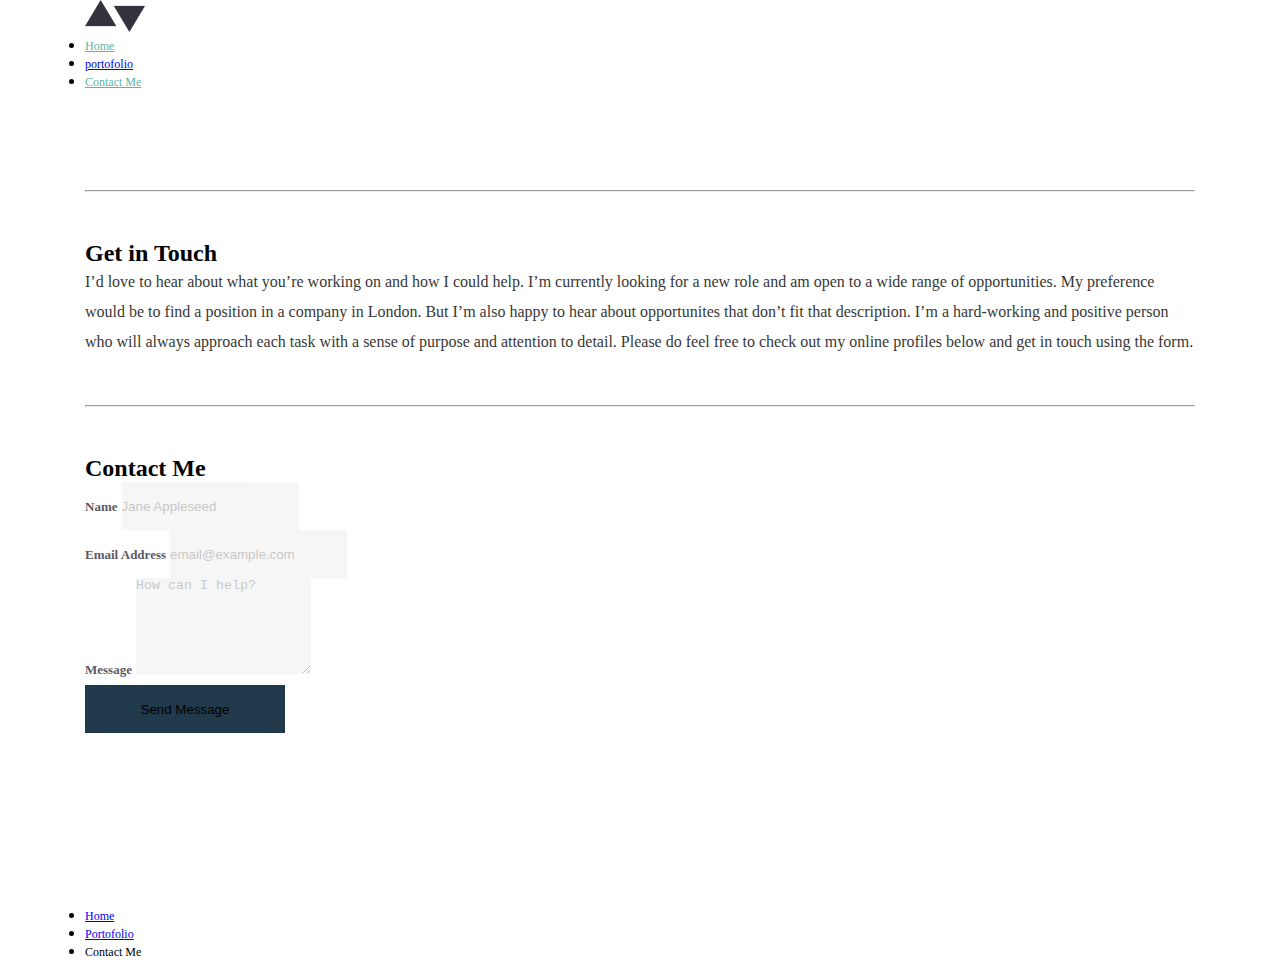
==== contact.html @ 2fd14664 "laziza-contact_me" ====
<!DOCTYPE html>
<html lang="en">
<head>
    <meta charset="UTF-8">
    <meta name="viewport" content="width=device-width, initial-scale=1.0">
    <link rel="stylesheet" href="https://cdnjs.cloudflare.com/ajax/libs/font-awesome/6.1.2/css/all.min.css" integrity="sha512-1sCRPdkRXhBV2PBLUdRb4tMg1w2YPf37qatUFeS7zlBy7jJI8Lf4VHwWfZZfpXtYSLy85pkm9GaYVYMfw5BC1A==" crossorigin="anonymous" referrerpolicy="no-referrer" />
    <link rel="stylesheet" href="/bootstrap-5.2.0-dist/bootstrap-5.2.0-dist/css/bootstrap.min.css">
    <link rel="stylesheet" href="/bootstrap-5.2.0-dist/bootstrap-5.2.0-dist/js/bootstrap.min.js">
    <!-- main css -->
    <link rel="stylesheet" href="./styles/contact_style.css">
    <title>Contact Me</title>
</head>
<body>
    <header>
        <nav class="nav">
            <div class="containers d-flex justify-content-between align-items-center">
                <img src="/images/contact__header-logo.png" alt="" class="navbar-brand">
                <ul class="nav align-items-center  text-uppercase">
                  <li class="nav-item">
                    <a class="nav-link text-dark active" aria-current="page" href="#">Home</a>
                  </li>
                  <li class="nav-item">
                    <a class="nav-link text-dark" href="#">portofolio</a>
                  </li>
                  <li class="nav-item">
                    <a class="nav-link text-dark active" aria-current="true" href="#">Contact Me</a>
                  </li>
                </ul>
            </div>
          </nav>
          
    </header>
    <main>
        <div class="containers">
            <hr>
            <div class="row touch">
                <div class="col-6">
                    <h2>Get in Touch</h2>
                </div>
                <div class="col-6 touch_body">
                    <p class="touch__text">I’d love to hear about what you’re working on and how I could help. I’m currently looking for a new role and am open to a wide range of opportunities. My preference would be to find a position in a company in London. But I’m also happy to hear about opportunites that don’t fit that description. I’m a hard-working and positive person who will always approach each task with a sense of purpose and attention to detail. Please do feel free to check out my online profiles below and get in touch using the form.</p>
                    <div class="touch__links ">
                        <a href="#" class="link"><i class="fa-brands fa-github"></i></a>
                        <a href="#" class="link"><i class="fa-brands fa-twitter"></i></a>
                        <a href="#" class="link"><i class="fa-brands fa-linkedin"></i></a>
                    </div>
                </div>
            </div>
        </div>
        <div class="contact">
            <div class="containers">
                <hr>
                <div class="row touch">
                    <div class="col-6">
                        <h2>Contact Me</h2>
                    </div>
                    <div class="col-6 touch_body">
                        <div class="mb-5">
                            <label for="exampleFormControlInput1" class="form-label">Name</label>
                            <input type="name" class="form-control " id="exampleFormControlInput1" placeholder="Jane Appleseed">
                        </div>
                        <div class="mb-5">
                            <label for="exampleFormControlInput1" class="form-label">Email Address</label>
                            <input type="email" class="form-control" id="exampleFormControlInput1" placeholder="email@example.com">
                        </div>
                        <div class="mb-5">
                            <label for="exampleFormControlTextarea1" class="form-label">Message</label>
                            <textarea class="form-control textarea" id="exampleFormControlTextarea1" rows="3" placeholder="How can I help?"></textarea>
                        </div>
                        <div class="mb-5">
                            <button type="submit" class="contact-btn text-uppercase text-light">Send Message</button>
                        </div>
                    </div>
                </div>
            </div>
        </div>
    </main>
    <footer class="footer bg-dark pt-4">
        <div class="containers">
            <nav class="footer__box align-items-center d-flex flex-row">
                  
                <img src="/images/contact__footer_logo.png" alt="" class="navbar-brand">
                  
                  <div class="collapse navbar-collapse d-flex justify-content-between" id="navbarSupportedContent">
                    <ul class="navbar-nav d-flex flex-row align-items-center  text-uppercase ms-4">
                      <li class="nav-item mx-4">
                        <a class="nav-link text-light" aria-current="page" href="#">Home</a>
                      </li>
                      <li class="nav-item mx-4">
                        <a class="nav-link text-light" href="#">Portofolio</a>
                      </li>
                      <li class="nav-item mx-4">
                        <a class="nav-link text-light">Contact Me</a>
                      </li>
                    </ul>
                    <div class="touch__links text-light">
                        <a href="#" class="footer__link ms-4"><i class="fa-brands fa-github"></i></a>
                        <a href="#" class="footer__link ms-4"><i class="fa-brands fa-twitter"></i></a>
                        <a href="#" class="footer__link ms-4"><i class="fa-brands fa-linkedin"></i></a>
                    </div>
                  </div>
            
                </nav>
        </div>
    </footer>
</body>
</html>
---- styles/contact_style.css ----
*{
    padding: 0;
    margin: 0;
    box-sizing: border-box;
}
.containers{
    width: 1110px;
    margin: auto;
}
.nav{
    height: 190px;
}
.nav-link{
    font-weight: 400;
    font-size: 12px;
    line-height: 14px;
}
.active{
    color: #5FB4A2;
}
.row{
    padding: 48px 0;
}
.touch__text{
    font-weight: 400;
    font-size: 16px;
    line-height: 30px;
    opacity: 0.8;
}
.link{
    color: #33323D;
    font-size: 24px;
}
.form-label{
    color: #33323D;
    font-size: 13px;
    font-weight: 700;
    line-height: 30px;
    opacity: 0.8;
}
.form-control{
    background-color:#eaeaeb;
    border: none;
    height: 48px;
    opacity: 0.4;
}
.textarea{
    height: 96px;
}
.contact-btn{
    width: 200px;
    height: 48px;
    border: none;
    background-color:#203A4C;
    margin-bottom: 89px;
}
.footer{
    height: 80px;
}
.footer__link{
    color: white;
    font-size: 24px;
}
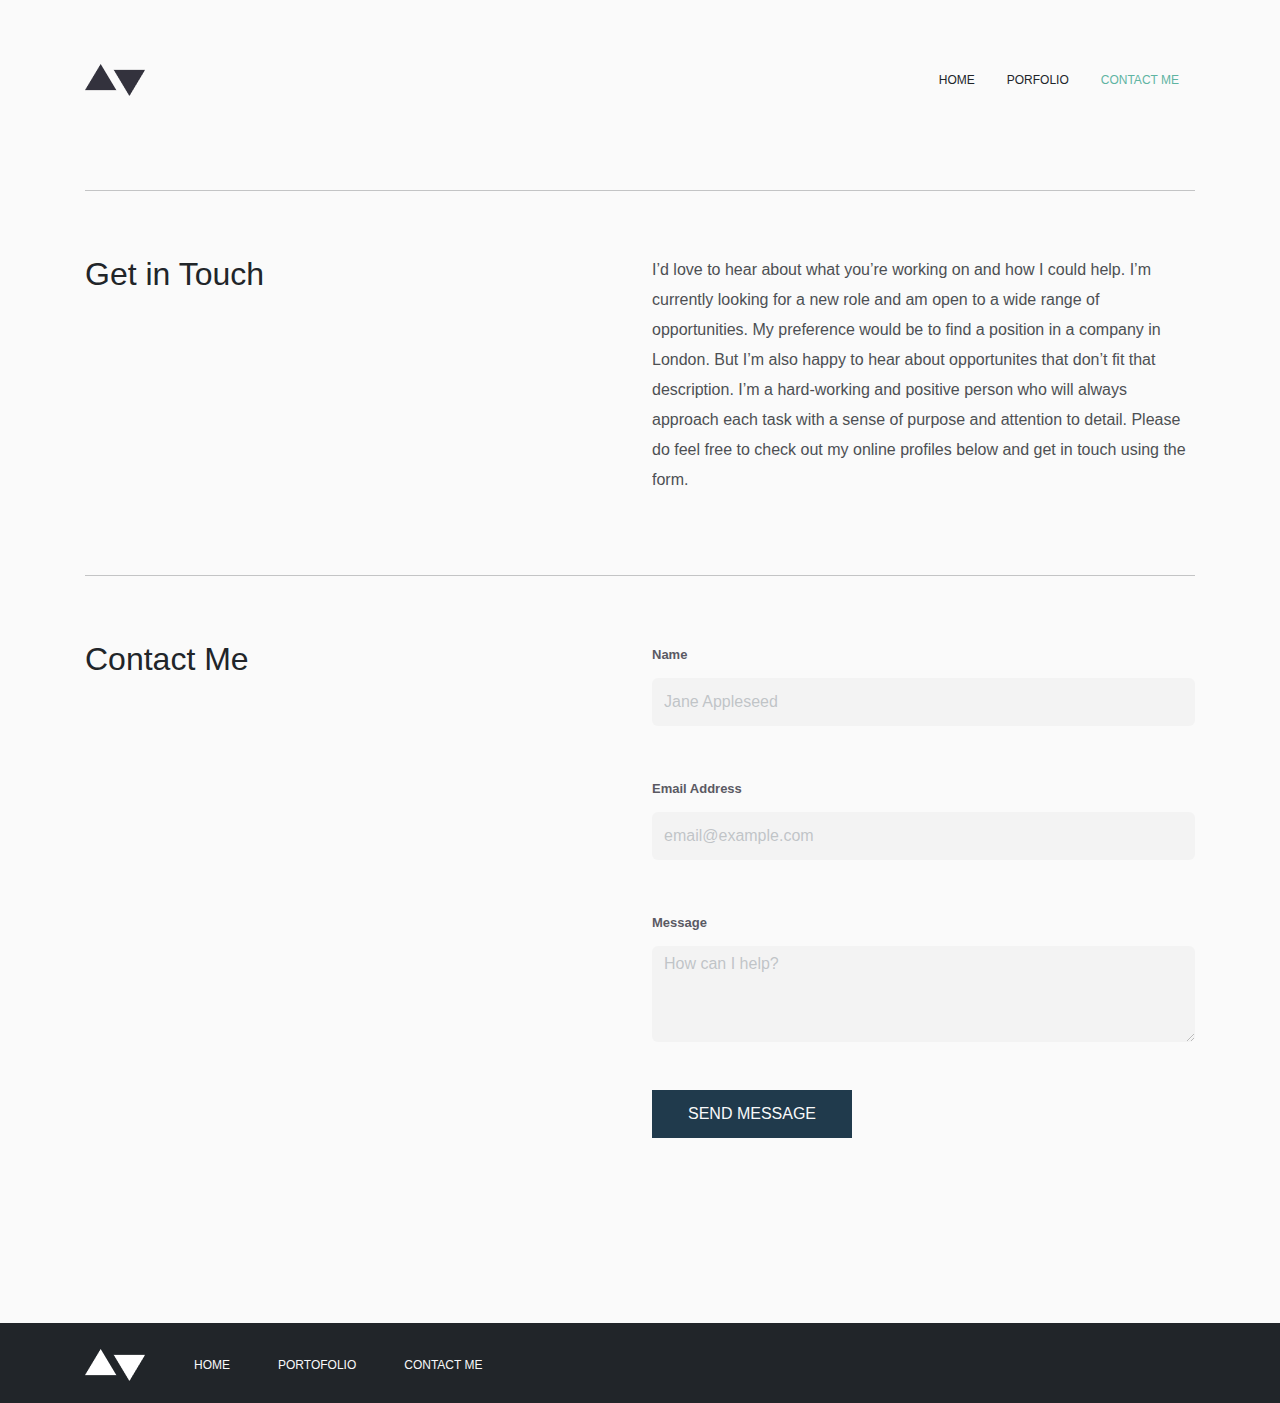
==== commit f202c5fd: "contact new version" ====
--- a/contact.html
+++ b/contact.html
@@ -3,10 +3,10 @@
 <head>
     <meta charset="UTF-8">
     <meta name="viewport" content="width=device-width, initial-scale=1.0">
-    <link rel="stylesheet" href="https://cdnjs.cloudflare.com/ajax/libs/font-awesome/6.1.2/css/all.min.css" integrity="sha512-1sCRPdkRXhBV2PBLUdRb4tMg1w2YPf37qatUFeS7zlBy7jJI8Lf4VHwWfZZfpXtYSLy85pkm9GaYVYMfw5BC1A==" crossorigin="anonymous" referrerpolicy="no-referrer" />
-    <link rel="stylesheet" href="/bootstrap-5.2.0-dist/bootstrap-5.2.0-dist/css/bootstrap.min.css">
-    <link rel="stylesheet" href="/bootstrap-5.2.0-dist/bootstrap-5.2.0-dist/js/bootstrap.min.js">
-    <!-- main css -->
+  <link rel="stylesheet" href="https://cdnjs.cloudflare.com/ajax/libs/font-awesome/6.1.2/css/all.min.css" integrity="sha512-1sCRPdkRXhBV2PBLUdRb4tMg1w2YPf37qatUFeS7zlBy7jJI8Lf4VHwWfZZfpXtYSLy85pkm9GaYVYMfw5BC1A==" crossorigin="anonymous" referrerpolicy="no-referrer" />
+  <link rel="preconnect" href="https://fonts.googleapis.com">
+<link rel="preconnect" href="https://fonts.gstatic.com" crossorigin>  
+  <link rel="stylesheet" href="./bootstrap-5.2.0-dist/css/bootstrap.min.css">
     <link rel="stylesheet" href="./styles/contact_style.css">
     <title>Contact Me</title>
 </head>
@@ -14,22 +14,37 @@
     <header>
         <nav class="nav">
             <div class="containers d-flex justify-content-between align-items-center">
-                <img src="/images/contact__header-logo.png" alt="" class="navbar-brand">
+                <a href="">
+                    <img src="/images/contact__header-logo.png" alt="" class="navbar-brand">
+                </a>
                 <ul class="nav align-items-center  text-uppercase">
                   <li class="nav-item">
-                    <a class="nav-link text-dark active" aria-current="page" href="#">Home</a>
+                    <a class="nav-link text-dark active" href="#">Home</a>
                   </li>
                   <li class="nav-item">
-                    <a class="nav-link text-dark" href="#">portofolio</a>
+                    <a class="nav-link text-dark dm" href="#">
+                        <span>Porfolio</span>
+                        <span class="fas fa-caret-down"></span>
+                        <div class="dropdawn__manu">
+                        <ul class="dropdawn__menu__list">
+                          <li><a href="#" class="dropdawn-link">Portfolio-1</a></li>
+                          <li><a href="./portfolio-2.html" class="dropdawn-link">Portfolio-2</a></li>
+                          <li><a href="./portfolio-3.html" class="dropdawn-link">Portfolio-3</a></li>
+                          <li><a href="./portfolio-4.html" class="dropdawn-link">Portfolio-4</a></li>
+                          <li><a href="./portfolio-5.html" class="dropdawn-link">Portfolio-5</a></li>
+                        </ul>
+                        </div>              
+                    </a>
                   </li>
                   <li class="nav-item">
-                    <a class="nav-link text-dark active" aria-current="true" href="#">Contact Me</a>
+                    <a class="nav-link  color" id="cr" href="#">Contact Me</a>
                   </li>
                 </ul>
             </div>
           </nav>
           
     </header>
+    
     <main>
         <div class="containers">
             <hr>
--- a/styles/contact_style.css
+++ b/styles/contact_style.css
@@ -3,34 +3,89 @@
     margin: 0;
     box-sizing: border-box;
 }
+
+body{
+    background: #FAFAFA;
+    font-family: 'Ibarra Real Nova', serif;
+  font-family: 'Public Sans', sans-serif;
+  }
+
 .containers{
     width: 1110px;
-    margin: auto;
+    margin:0 auto;
 }
+
+header{
+    margin-top: 64px;
+    margin-bottom: 94px;
+}
+
 .nav{
-    height: 190px;
+
 }
+
+.nav-item{
+    position: relative;    
+}
+
 .nav-link{
     font-weight: 400;
     font-size: 12px;
     line-height: 14px;
 }
-.active{
-    color: #5FB4A2;
+
+.dm{
+    /* padding: 9px 0; */
 }
+
+.dm:hover+.dropdawn__manu,
+.dropdawn__manu:hover,.dropdawn__manu__list:hover{
+display: block;
+}
+
+.dropdawn__manu{
+  position: absolute;
+  left: -30px;
+  top: 10px;
+  width: 150px;
+  display: none;
+  padding-top: 3px;
+}
+
+.dropdawn__menu__list{
+  background:black;
+list-style-type: none;
+display:block;
+  font-size:11px;
+  font-weight: 700;
+}
+
+.dropdawn__menu__list li{
+  padding:10px;
+  margin: 0;
+}
+
+.dropdawn-link{
+  text-decoration: none;
+  color: white;
+}
+
 .row{
     padding: 48px 0;
 }
+
 .touch__text{
     font-weight: 400;
     font-size: 16px;
     line-height: 30px;
     opacity: 0.8;
 }
+
 .link{
     color: #33323D;
     font-size: 24px;
 }
+
 .form-label{
     color: #33323D;
     font-size: 13px;
@@ -38,15 +93,18 @@
     line-height: 30px;
     opacity: 0.8;
 }
+
 .form-control{
     background-color:#eaeaeb;
     border: none;
     height: 48px;
     opacity: 0.4;
 }
+
 .textarea{
     height: 96px;
 }
+
 .contact-btn{
     width: 200px;
     height: 48px;
@@ -54,10 +112,15 @@
     background-color:#203A4C;
     margin-bottom: 89px;
 }
+
 .footer{
     height: 80px;
 }
+
 .footer__link{
     color: white;
     font-size: 24px;
-}+}
+.color#cr{
+    color: #5FB4A2;
+}
